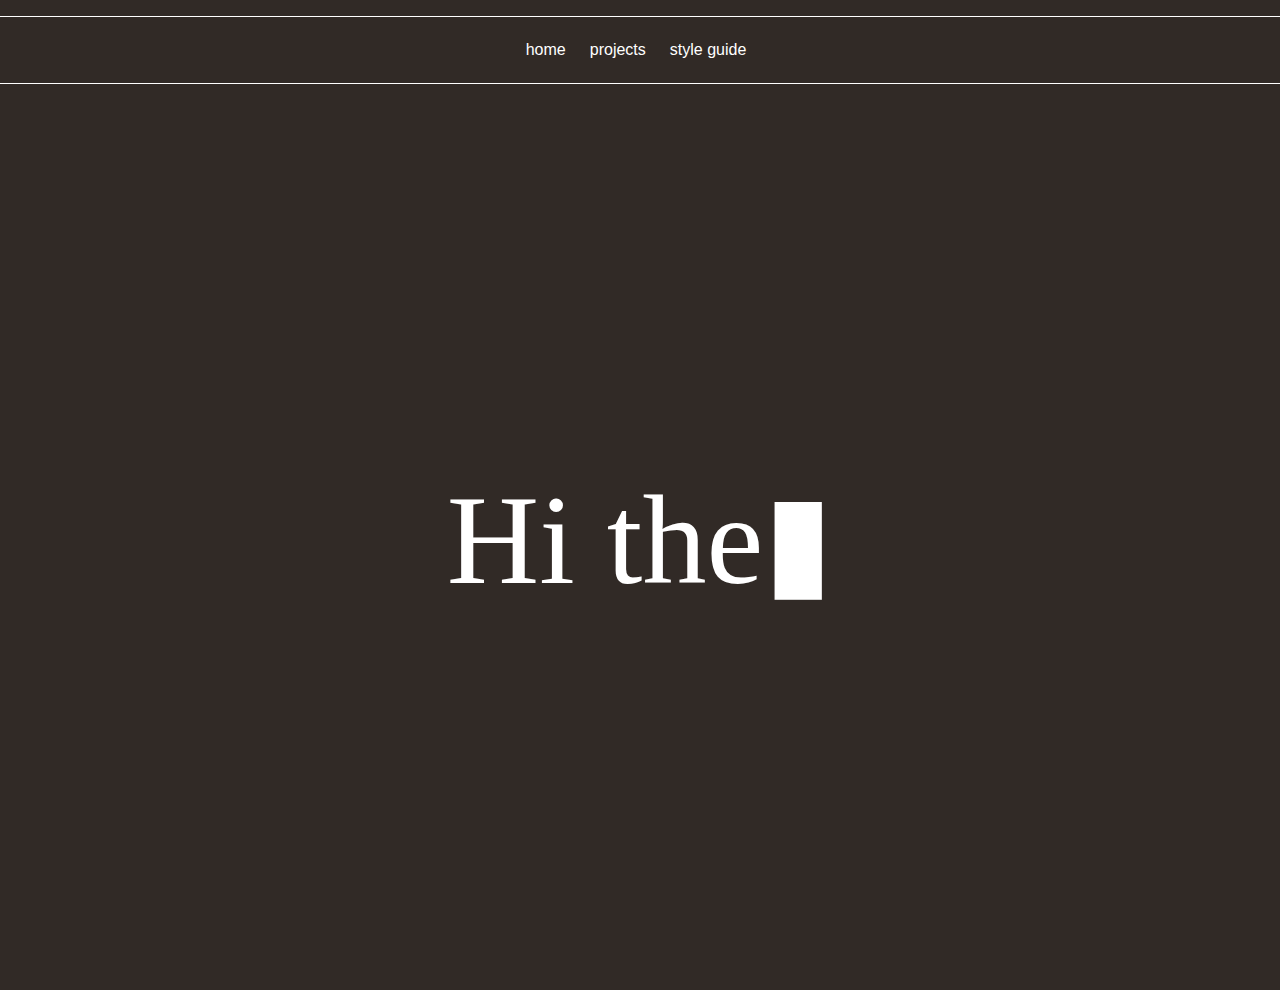
==== html/index.html @ 4c9881a4 "added typewriter animation, img swapping on hover state" ====
<!DOCTYPE html>
<html lang="en">

<head>
    <meta charset="UTF-8">
    <meta name="viewport" content="width=device-width, initial-scale=1.0">
    <title>Elina Mokhammad Portfolio Homepage</title>
    <link href="../css/normalize.css" rel="stylesheet" />
    <link href="../css/main.css" rel="stylesheet" />
    <link href="../css/flexbox.css" rel="stylesheet" />
    <link href="../css/animation.css" rel="stylesheet" />
</head>


<body onload="window.scroll(0, 100)">
    <!-- solution for the body automatic scroll when loading the page was found at : https://stackoverflow.com/questions/11183873/starting-a-page-at-a-certain-scroll-point -->

    <div id="overlay" onclick="removeOverlay()">
        <div id="message">
            <!-- my text here -->
        </div>
    </div>

    <header>
        <nav class=" navbar">
            <!-- menu : home, projects, about me, style guide-->
            <a href="../html/index.html" class=" nav-item block-one">home</a>
            <a href="../html/project.html" class=" nav-item block-three">projects</a>
            <a href="../html/styleguide.html" class="nav-item block-four">style guide</a>
        </nav>
    </header>
    <section id="landing-slide" class="ls">
        <div class="slide-container-1">

            <div class="my-image">
                <!-- have 9 separate images that will form into one cohesive image and will change according to hover state -->
                <!-- fix the sizing because its overflowing on the x axis under a certain viewport size -->

                <div class="photo-row">
                    <img src="../img/homepage_images/339_website_portrait_homepage_01.jpg" alt="" class="hp-img" id="image1" >
                    <img src="../img/homepage_images/339_website_portrait_homepage_02.jpg" alt="" class="hp-img" id="image2" >
                    <img src="../img/homepage_images/339_website_portrait_homepage_03.jpg" alt="" class="hp-img" id="image3" >
                </div>

                <div class="photo-row">
                    <img src="../img/homepage_images/339_website_portrait_homepage_04.jpg" alt="" class="hp-img" id="image4" >
                    <img src="../img/homepage_images/339_website_portrait_homepage_05.jpg" alt="" class="hp-img" id="image5" >
                    <img src="../img/homepage_images/339_website_portrait_homepage_06.jpg" alt="" class="hp-img" id="image6" >
                </div>

                <div class="photo-row">
                    <img src="../img/homepage_images/339_website_portrait_homepage_07.jpg" alt="" class="hp-img" id="image7" >
                    <img src="../img/homepage_images/339_website_portrait_homepage_08.jpg" alt="" class="hp-img" id="image8" >
                    <img src="../img/homepage_images/339_website_portrait_homepage_09.jpg" alt="" class="hp-img" id="image9" >
                </div>

            </div>


            <div class="my-bio">
                <!-- my name, "a little bit about me...", my bio and interests -->
                <h2>Elina Mokhammad</h2>
                <p class="prfc-txt"> a little bit about me...</p>
                <p class="biography">As a passionate photographer, my journey began with a deep desire to create and
                    capture beauty. Drawing inspiration from Vogue's timeless elegance, my unwavering commitment to
                    excellence has turned my passion for beauty photography and retouching into a true calling. Guided
                    by a strong work ethic and meticulous attention to detail, I take joy in bringing out the best in
                    every subject, creating ethereal images that exude the essence of beauty. With a track record of
                    happy clients, I strive to craft visual masterpieces that stand the test of time, earning the trust
                    of those who seek authentic artistry and the beauty of everlasting moments.
                </p>
                <p class="biography">Eager to expand artistic horizons and collaborate with industry professionals to
                    further develop
                    skills and embrace new challenges in the dynamic world of photography.
                </p>

            </div>

        </div>
    </section>

    <section id="second-slide">
        <div class="slide-container-2">


            <div class="my-skills">

            </div>


            <div class="circ-img">

            </div>


        </div>
    </section>

    <section id="third-slide">
        <div class="slide-container-3">
            <!-- have a bunch of images here in a flex box with a title "My Hobbies" -->
        </div>
    </section>

    <section id="footer-slide">
        <div class="footer-container">
            <!-- <div class="logo">

            </div> -->

            <div class="connect-container">
                <!-- linkedin
                pinterest
                instagram
                email (contact form that sends an email) -->
                <div class="icon"><a href="https://www.linkedin.com/in/elinanessar/"><img
                            src="../img/linkedin_339_icon.svg" alt="Icon 1, linkedin"></a></div>
                <div class="icon"><a href="https://www.instagram.com/ammipics/"><img src="../img/instagram_339_icon.svg"
                            alt="Icon 2, instagram"></a></div>
                <div class="icon"><a href="https://www.pinterest.ca/amminessar/"><img
                            src="../img/pinterest_339_icon.svg" alt="Icon 3, pinterest"></a></div>
                <div class="icon"><a href="../html/contact.html"><img src="../img/email_339_icon.svg"
                            alt="Icon 4, email"></a></div>
            </div>
        </div>
    </section>

    <script src="../js/script.js"></script>
    <script src="../js/overlayscreen.js"></script>
    <script src="../js/imgchange.js"></script>
</body>

</html>
---- css/main.css ----
html {
  /* margin:1rem; */
}
body {
  font-family: "Neue Machina", sans-serif;
  font-style: normal;
  font-size: 1rem;
  /* line-height: 2rem; */
  color: white;
  background-color: rgb(49, 42, 38);
}
.body-placement {
  margin: 1rem;
}

h1 {
  font-family: "Voyager", serif;
  font-weight: lighter;
  font-size: 4rem;
}
h2 {
  font-family: "Voyager", serif;
  font-weight: bold;
  font-size: 3rem;
}
h3 {
  font-weight: bold;
}

.img-link {
  width: 400px;
  height: 400px;
  border: 3px solid white;
  padding: 10px;
}
.img-link:hover {
  filter: drop-shadow(3px 3px 10px grey);
  /* box-shadow:grey; */
}
.img-prj {
  width: 400px;
  height: auto;
  border: 3px solid white;
  padding: 10px;
}

a {
  text-decoration: none;
  color: white;
  max-width: 100%;
}
a:hover,
a:focus,
a:active {
  color: burlywood;
}
.in-text-a {
  text-decoration: underline;
}
.nav-item,
.button-nav {
  margin-right: 0.5rem;
  padding: 0.5rem;
  border-radius: 1rem;
}
.nav-item:hover,
.nav-item:focus,
.nav-item:active {
  background-color: rgb(58, 50, 44);
  /* instead of changing background colour, 
    create a small animation like making the letters jump up 
    a bit when the mouse is hovering over the object */
}
.button-nav {
  background-color: rgb(43, 38, 34);
  filter: drop-shadow(2px 2px 2px black);
  transition-property: background-color;
  transition-duration: 0.5s;
}
.button-nav:hover {
  background-color: rgb(58, 50, 44);
  filter: none;
}
input {
  font-family: "Neue Machina", sans-serif;
  font-style: normal;
  font-size: 1rem;
  padding: 0.5rem;
  border: 1px solid rgb(43, 38, 34);
  border-radius: 1rem;
  color: white;
  background-color: rgb(43, 38, 34);
  transition-property: background-color;
  transition-duration: 0.5s;
}
input:hover {
  background-color: rgb(58, 50, 44);
}
label {
  color: burlywood;
  margin-bottom: 1rem;
}
textarea {
  min-height: 5rem;
}
.hz-line {
  margin-top: -1rem;
  border: 1px solid white;
}

.first-page-title {
  margin-top: 4rem;
}
.landing-section {
  margin-bottom: 8rem;
}

.sg-nav-item-2-fb-2 p {
  color: grey;
}
section:not(.ls) {
  margin-top: 5rem;
}
.ls {
  margin-top: 3rem;
}
.element {
  margin-bottom: 3rem;
  background-color: rgb(58, 50, 44);
  padding: 1rem;
  border-radius: 1rem;
}
.element:hover,
.element:focus,
.element:active {
  background-color: rgb(73, 64, 57);
}

.step {
  background-color: rgb(49, 42, 38);
}
.step:hover {
  background-color: rgb(49, 42, 38);
}
figcaption {
  margin-top: 1rem;
}
ol li {
  list-style: inside;
  margin-bottom: 0.5rem;
}
.contact-container {
  margin: 2rem;
  border: 2px solid rgb(73, 64, 57);
  border-radius: 1rem;
  padding: 1rem;
  height: 500px;
}

.form-group {
  margin-bottom: 1rem;
}

.submit-group {
  display: flex;
  justify-content: center;
  width: 100%;
}
.citations-box {
  max-width: 100%;
  line-height: 2rem;
}
.citations-list {
  max-width: 400px;
}
li {
  margin-bottom: 2rem;
}
.text-example-voyager {
  font-family: "Voyager";
}
.text-example-neue {
  font-family: "Neue Machina";
}
.color-box {
  padding: 1rem;
  margin-bottom: 1rem;
  margin-right: 1rem;
  width: 200px;
  height: 200px;
}

.color-box:hover {
  filter: opacity(60%);
}

.hp-img {
  max-width: 40%; /* Ensure images don't exceed their natural size */
  height: auto; /* Keep the aspect ratio when scaling down */
}

.hp-img:hover {
  /* opacity: 40%; */
  /* change this to add slides with text, the same background colour, about myself instead of opacity change */
}

.slide-container-1 {
  max-width: 100%;
}

.my-bio {
  width: 50%;
}
.biography {
  line-height: 2rem;
  width: 80%;
}
.prfc-txt {
  margin-top: 3rem;
  margin-bottom: 0;
  font-size: 0.8rem;
  font-family: Voyager;
  font-style: italic;
}

.icon {
  width: 25%;
  text-align: center;
  color: white;
}

.icon img {
  max-height: 20px;
  max-width: 100%;
}

#overlay {
  background: rgba(0, 0, 0, 0.7); /* Semi-transparent black background */
  position: fixed;
  top: 0;
  left: 0;
  width: 100%;
  height: 100%;
  z-index: 1000; /* Place the overlay above everything else */
  display: flex;
  align-items: center;
  justify-content: center;
}

#message {
  width: 100%;
  height: 100vh;
  background-color: rgb(49, 42, 38);
  display: flex;
  align-items: center;
  justify-content: center;
  font-size: 8rem;
  font-family: "Voyager";
  color: white;
}
@media (max-width: 500px){
  .biography{
    width:100%;
  }
}
@media (max-width: 500px) {
  /* body{
        line-height:1.4rem;
    } */
  h1 {
    font-size: 2.5rem;
  }
  h2 {
    font-size: 2rem;
  }
  .img-link {
    max-width: 200px;
    max-height: 200px;
  }
}
/* For viewport widths over 600px */
@media screen and (min-width: 600px) {
  .my-image {
    width: 50%; /* Set to half of the screen width */
  }
}

@media (max-width: 730px) {
  .citations-box {
    font-size: 0.5rem;
  }
}
---- css/flexbox.css ----
* {
  box-sizing: border-box;
}

.navbar {
  display: flex;
  flex-wrap: wrap;
  /* background-color: rgb(134, 111, 97); */
  padding: 1rem;
  border-top: 1px solid white;
  border-bottom: 1px solid white;
  margin-top: 1rem;
  justify-content: center;
}
.style-guide-nav-flexbox {
  display: flex;
  flex-direction: column;
  flex-wrap: wrap;
  align-content: center;
  /* change align-content to flex-end */
}
.sg-nav-item {
  display: flex;
  flex-direction: row;
  align-items: baseline;
}
.sg-nav-item-1 {
  margin-right: 1rem;
}

.sg-nav-item-2 {
  display: flex;
  flex-direction: column;
  width: 400px;
}
.sg-nav-item-2-fb {
  display: flex;
  flex-direction: column;
  align-items: flex-end;
}
.form-group {
  display: flex;
  flex: wrap;
  flex-direction: column;
}
.color-box-fb {
  display: flex;
  flex-wrap: wrap;
  justify-content: flex-start;
}
.cb-fb-item {
  /* width: 300px;
  height: 200px;
  margin-right: 10px; */
  display: flex;
  flex-direction: column;
  justify-content: center;
  align-items: center;
}

.slide-container-1 {
  display: flex;
  flex-direction:row; /* Stack elements vertically */
  margin-top:1rem;
}
.photo-row {
  display: flex; /* Display images side by side */
  justify-content:flex-start; 
  margin-bottom: 0; /* Add some space between each photo-row */
  width:80%;
  height: 50%;
}
.my-image{
  display:flex;
  flex-direction:column;
  width:50%;
}
.my-bio{
  display:flex;
  flex-direction:column;
  flex:wrap;
}

.connect-container {
  display: flex;
  flex-direction: row;
  justify-content:flex-end;
  align-items: center;
  height: 20%;
  width:50%;
}

.footer-container {
  position: relative;
  bottom: 0;
  left: 0; 
  right: 0; 
  display: flex;
  align-items: center;
  justify-content: center;
  background-color: rgb(58, 50, 44);
  height: 100px;
}

@media (max-width: 500px) { 
  .sg-nav-item-2 {
    width: 200px;
  }
  .sg-nav-item-2-fb {
    align-items: flex-start;
  }
}
@media (max-width: 700px) {
  .my-image{
    width:50%;
  }
  .photo-row{
    width: 100%;
  }
  .slide-container-1{
    flex-direction: column;
    align-items: center;
  }
}
---- css/animation.css ----
span {
  animation: blinker 1s linear infinite;
}

@keyframes blinker {
  50% {
    opacity: 0;
  }
}

/* animation for the blinker */
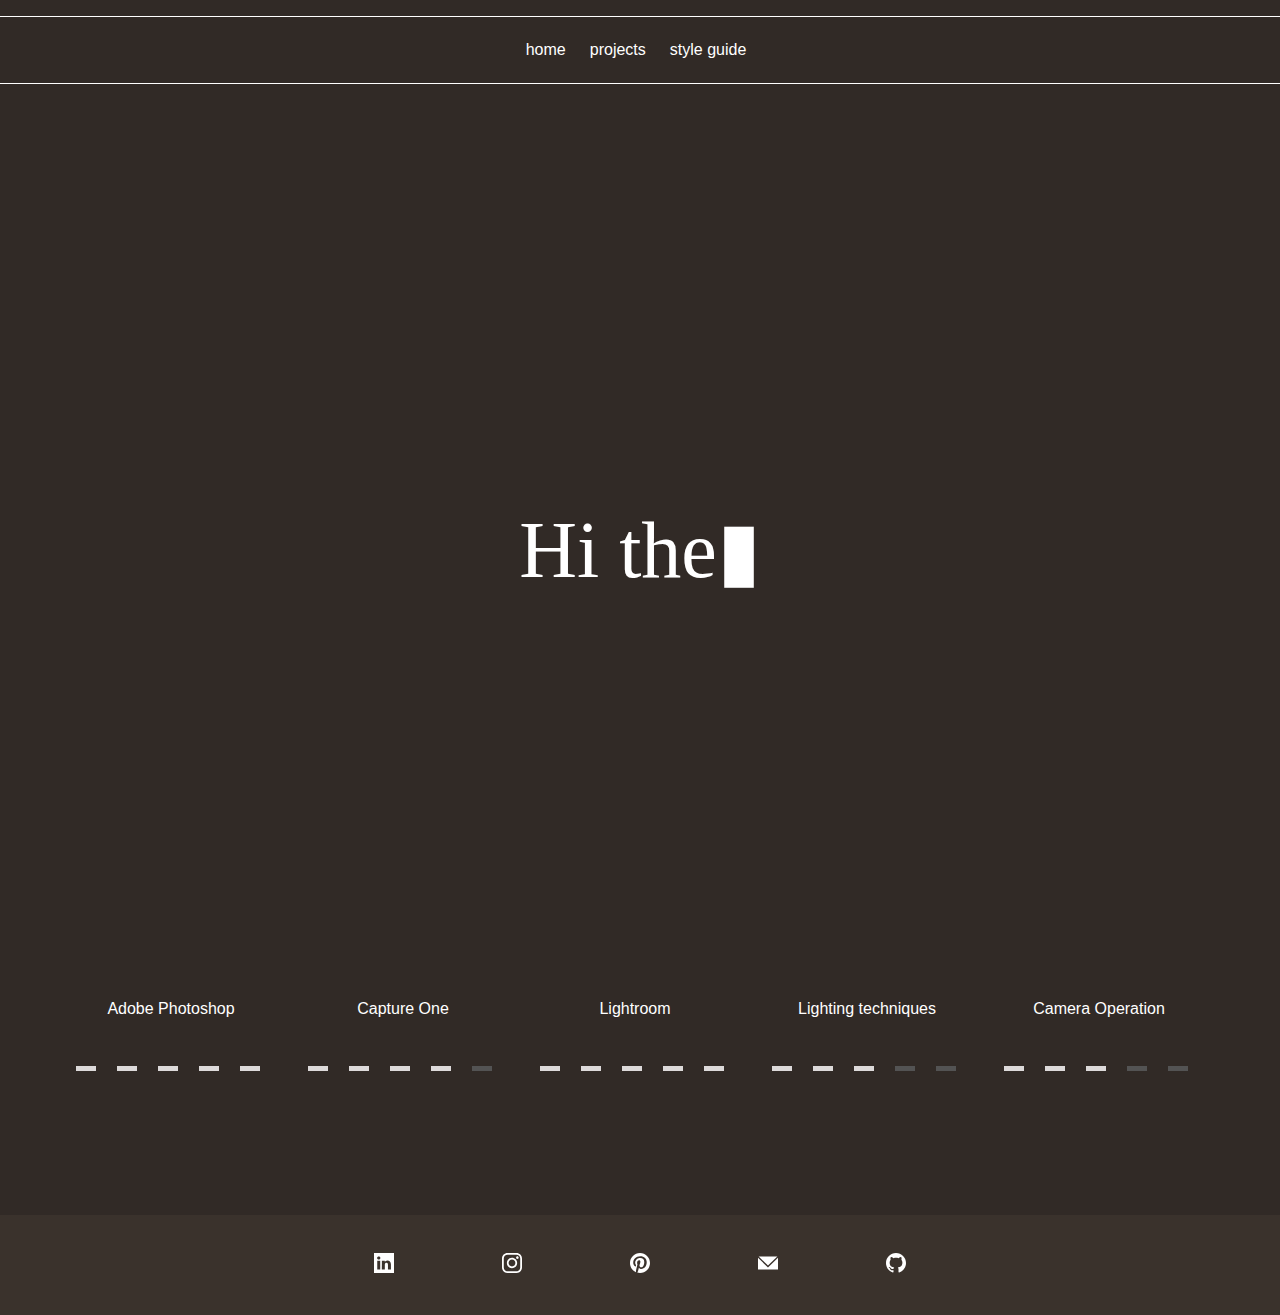
==== commit e231adb7: "added git link, skills section" ====
--- a/html/index.html
+++ b/html/index.html
@@ -37,21 +37,30 @@
                 <!-- fix the sizing because its overflowing on the x axis under a certain viewport size -->
 
                 <div class="photo-row">
-                    <img src="../img/homepage_images/339_website_portrait_homepage_01.jpg" alt="" class="hp-img" id="image1" >
-                    <img src="../img/homepage_images/339_website_portrait_homepage_02.jpg" alt="" class="hp-img" id="image2" >
-                    <img src="../img/homepage_images/339_website_portrait_homepage_03.jpg" alt="" class="hp-img" id="image3" >
+                    <img src="../img/homepage_images/339_website_portrait_homepage_01.jpg" alt="" class="hp-img"
+                        id="image1">
+                    <img src="../img/homepage_images/339_website_portrait_homepage_02.jpg" alt="" class="hp-img"
+                        id="image2">
+                    <img src="../img/homepage_images/339_website_portrait_homepage_03.jpg" alt="" class="hp-img"
+                        id="image3">
                 </div>
 
                 <div class="photo-row">
-                    <img src="../img/homepage_images/339_website_portrait_homepage_04.jpg" alt="" class="hp-img" id="image4" >
-                    <img src="../img/homepage_images/339_website_portrait_homepage_05.jpg" alt="" class="hp-img" id="image5" >
-                    <img src="../img/homepage_images/339_website_portrait_homepage_06.jpg" alt="" class="hp-img" id="image6" >
+                    <img src="../img/homepage_images/339_website_portrait_homepage_04.jpg" alt="" class="hp-img"
+                        id="image4">
+                    <img src="../img/homepage_images/339_website_portrait_homepage_05.jpg" alt="" class="hp-img"
+                        id="image5">
+                    <img src="../img/homepage_images/339_website_portrait_homepage_06.jpg" alt="" class="hp-img"
+                        id="image6">
                 </div>
 
                 <div class="photo-row">
-                    <img src="../img/homepage_images/339_website_portrait_homepage_07.jpg" alt="" class="hp-img" id="image7" >
-                    <img src="../img/homepage_images/339_website_portrait_homepage_08.jpg" alt="" class="hp-img" id="image8" >
-                    <img src="../img/homepage_images/339_website_portrait_homepage_09.jpg" alt="" class="hp-img" id="image9" >
+                    <img src="../img/homepage_images/339_website_portrait_homepage_07.jpg" alt="" class="hp-img"
+                        id="image7">
+                    <img src="../img/homepage_images/339_website_portrait_homepage_08.jpg" alt="" class="hp-img"
+                        id="image8">
+                    <img src="../img/homepage_images/339_website_portrait_homepage_09.jpg" alt="" class="hp-img"
+                        id="image9">
                 </div>
 
             </div>
@@ -80,18 +89,63 @@
     </section>
 
     <section id="second-slide">
+        <h2>WHAT ABOUT MY SKILLS?</h2>
         <div class="slide-container-2">
 
-
             <div class="my-skills">
-
+                <div class="skill-fb">
+                    <div class="skill">
+                        <p>Adobe Photoshop</p>
+                        <div class="rectangles">
+                            <div class="rectangle skill-level"></div>
+                            <div class="rectangle skill-level"></div>
+                            <div class="rectangle skill-level"></div>
+                            <div class="rectangle skill-level"></div>
+                            <div class="rectangle last-rect skill-level"></div>
+                        </div>
+                    </div>
+                    <div class="skill">
+                        <p>Capture One</p>
+                        <div class="rectangles">
+                            <div class="rectangle skill-level"></div>
+                            <div class="rectangle skill-level"></div>
+                            <div class="rectangle skill-level"></div>
+                            <div class="rectangle skill-level"></div>
+                            <div class="rectangle last-rect"></div>
+                        </div>
+                    </div>
+                    <div class="skill">
+                        <p>Lightroom</p>
+                        <div class="rectangles">
+                            <div class="rectangle skill-level"></div>
+                            <div class="rectangle skill-level"></div>
+                            <div class="rectangle skill-level"></div>
+                            <div class="rectangle skill-level"></div>
+                            <div class="rectangle last-rect skill-level"></div>
+                        </div>
+                    </div>
+                    <div class="skill">
+                        <p>Lighting techniques</p>
+                        <div class="rectangles">
+                            <div class="rectangle skill-level"></div>
+                            <div class="rectangle skill-level"></div>
+                            <div class="rectangle skill-level"></div>
+                            <div class="rectangle"></div>
+                            <div class="rectangle last-rect"></div>
+                        </div>
+                    </div>
+                    <div class="skill">
+                        <p>Camera Operation</p>
+                        <div class="rectangles">
+                            <div class="rectangle skill-level"></div>
+                            <div class="rectangle skill-level"></div>
+                            <div class="rectangle skill-level"></div>
+                            <div class="rectangle"></div>
+                            <div class="rectangle last-rect"></div>
+                        </div>
+                    </div>
+                </div>
             </div>
-
-
-            <div class="circ-img">
-
-            </div>
-
 
         </div>
     </section>
@@ -121,6 +175,8 @@
                             src="../img/pinterest_339_icon.svg" alt="Icon 3, pinterest"></a></div>
                 <div class="icon"><a href="../html/contact.html"><img src="../img/email_339_icon.svg"
                             alt="Icon 4, email"></a></div>
+                <div class="icon"><a href="https://github.com/elinanessar/P03_IAT339_ElinaMokhammad"><img src="../img/github.svg"
+                            alt="Icon 5, github link to my repository"></a></div>
             </div>
         </div>
     </section>
--- a/css/main.css
+++ b/css/main.css
@@ -254,13 +254,39 @@
   display: flex;
   align-items: center;
   justify-content: center;
-  font-size: 8rem;
+  font-size: 5rem;
   font-family: "Voyager";
   color: white;
 }
-@media (max-width: 500px){
-  .biography{
-    width:100%;
+
+.skill p {
+  margin-right: 10px;
+  flex-shrink: 0; /* Prevent text from shrinking */
+}
+.rectangle {
+  width: 20px;
+  height: 5px;
+  background-color: rgb(83, 83, 83);
+  margin-right: 5px;
+  margin-top:2rem;
+  margin-bottom: 2rem;
+  margin-left:1rem;
+}
+
+.last-rect{
+  margin-right:2rem;
+}
+
+#second-slide h2{
+  margin-left:2rem;
+}
+
+.skill-level{
+  background-color: rgb(221, 218, 218);
+}
+@media (max-width: 500px) {
+  .biography {
+    width: 100%;
   }
 }
 @media (max-width: 500px) {
@@ -289,4 +315,7 @@
   .citations-box {
     font-size: 0.5rem;
   }
-}
+  body {
+    font-size: 0.75rem;
+  }
+}
--- a/css/flexbox.css
+++ b/css/flexbox.css
@@ -102,6 +102,35 @@
   height: 100px;
 }
 
+.slide-container-2 {
+  display: flex;
+  justify-content: center;
+}
+
+.my-skills {
+  display: flex;
+  flex-direction: column;
+  align-items: center;
+}
+
+ .skill-fb{
+   display: flex;
+   flex-direction: row;
+   align-items: flex-start;
+ }
+
+ .skill {
+  display: flex;
+  align-items: center;
+  margin-bottom: 2rem;
+  flex-direction: column;
+}
+
+.rectangles {
+  display: flex;
+  align-items: center;
+  flex-grow: 1; /* Align rectangles vertically */
+}
 @media (max-width: 500px) { 
   .sg-nav-item-2 {
     width: 200px;
@@ -122,3 +151,9 @@
     align-items: center;
   }
 }
+
+@media (max-width: 1200px){
+  .skill-fb{
+    flex-direction: column;
+  }
+}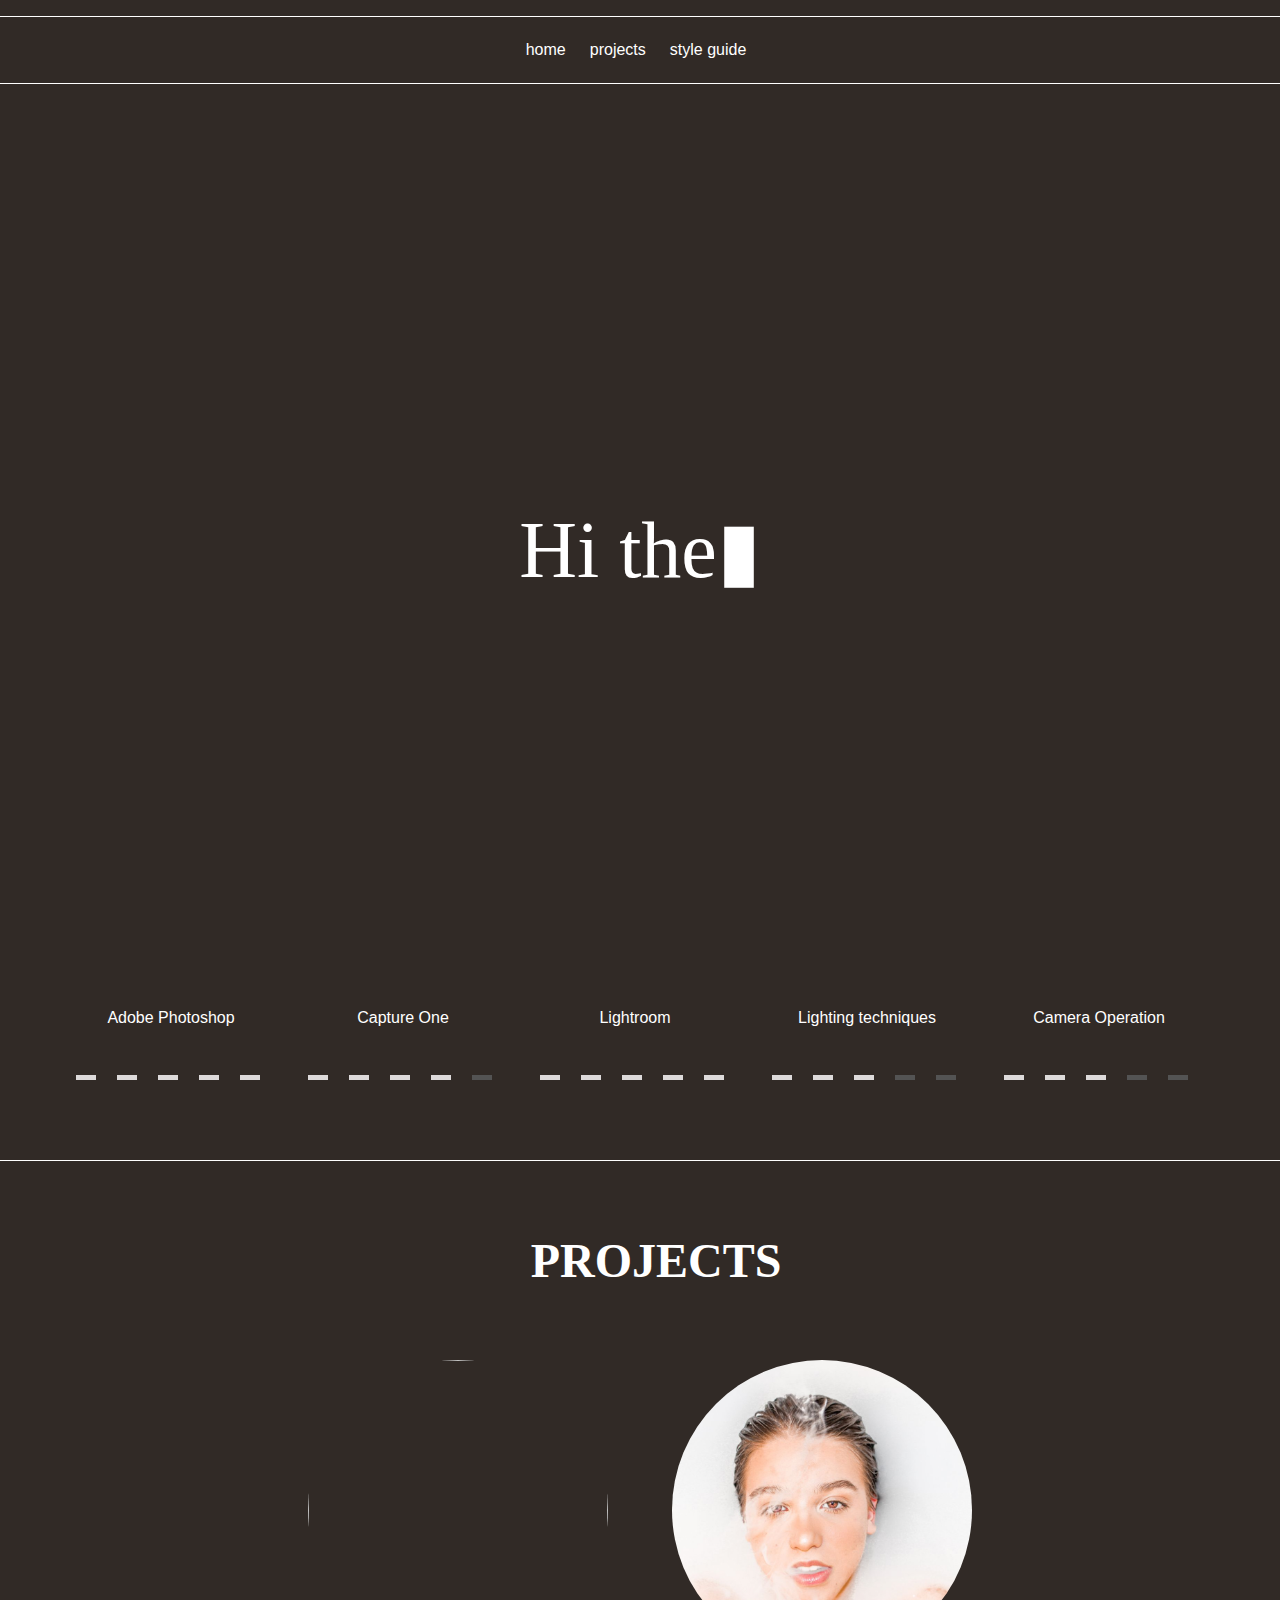
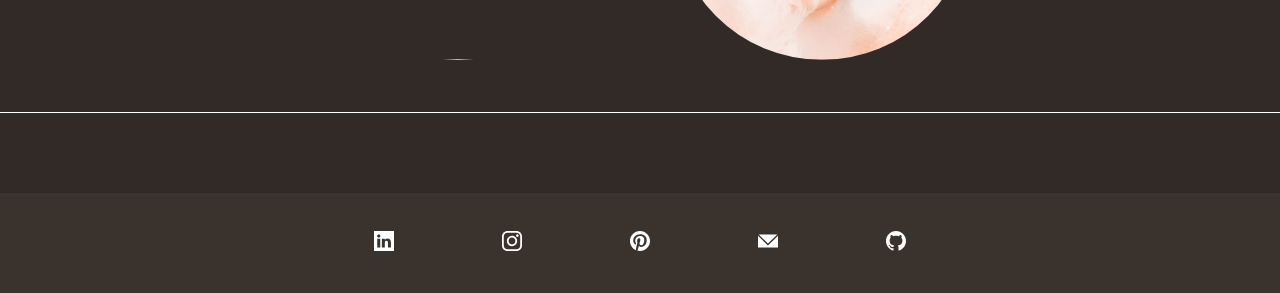
==== commit 86fee8fb: "ddm" ====
--- a/html/index.html
+++ b/html/index.html
@@ -88,7 +88,7 @@
         </div>
     </section>
 
-    <section id="second-slide">
+    <section id="second-slide" class="ls">
         <h2>WHAT ABOUT MY SKILLS?</h2>
         <div class="slide-container-2">
 
@@ -150,9 +150,13 @@
         </div>
     </section>
 
-    <section id="third-slide">
+    <section id="third-slide" class="ls">
         <div class="slide-container-3">
-            <!-- have a bunch of images here in a flex box with a title "My Hobbies" -->
+            <h2>PROJECTS</h2>
+            <div class="image-container">
+                <a href="../html/project.html"><img src="../img/sabina6.jpg" alt="" class="hp-img-prj"></a>
+                <a href="../html/project2.html"><img src="../img/Milk bath pt2.jpeg" alt="" class="hp-img-prj"></a>
+            </div>
         </div>
     </section>
 
@@ -175,8 +179,8 @@
                             src="../img/pinterest_339_icon.svg" alt="Icon 3, pinterest"></a></div>
                 <div class="icon"><a href="../html/contact.html"><img src="../img/email_339_icon.svg"
                             alt="Icon 4, email"></a></div>
-                <div class="icon"><a href="https://github.com/elinanessar/P03_IAT339_ElinaMokhammad"><img src="../img/github.svg"
-                            alt="Icon 5, github link to my repository"></a></div>
+                <div class="icon"><a href="https://github.com/elinanessar/P03_IAT339_ElinaMokhammad"><img
+                            src="../img/github.svg" alt="Icon 5, github link to my repository"></a></div>
             </div>
         </div>
     </section>
--- a/css/main.css
+++ b/css/main.css
@@ -268,22 +268,97 @@
   height: 5px;
   background-color: rgb(83, 83, 83);
   margin-right: 5px;
-  margin-top:2rem;
+  margin-top: 2rem;
   margin-bottom: 2rem;
-  margin-left:1rem;
-}
-
-.last-rect{
-  margin-right:2rem;
-}
-
-#second-slide h2{
-  margin-left:2rem;
-}
-
-.skill-level{
+  margin-left: 1rem;
+}
+
+.last-rect {
+  margin-right: 2rem;
+}
+
+#second-slide h2 {
+  margin-left: 2rem;
+}
+
+#third-slide h2 {
+  margin-left: 2rem;
+}
+
+.skill-level {
   background-color: rgb(221, 218, 218);
 }
+
+.ls {
+  display: flex;
+  flex-wrap: wrap;
+  /* background-color: rgb(134, 111, 97); */
+  padding: 1rem;
+  border-bottom: 1px solid white;
+  margin-top: 1rem;
+  justify-content: center;
+}
+
+.slide-container-3 {
+  text-align: center;
+}
+.hp-img-prj {
+  width: 300px;
+  height: 300px;
+  border-radius: 50%;
+  object-fit: cover;
+  margin: 2rem;
+}
+
+.hp-img-prj:hover {
+  opacity: 70%;
+  filter: drop-shadow(3px 3px 10px grey);
+}
+
+.projects-dropdown {
+  position: absolute;
+  top: 100%;
+  left: 0;
+  background-color: white;
+  border: 1px solid #ccc;
+  padding: 10px;
+  box-shadow: 0 2px 4px rgba(0, 0, 0, 0.1);
+  display: none;
+}
+
+.projects-dropdown {
+  position: absolute;
+  top: 100%;
+  left: 0;
+  background-color: white;
+  border: 1px solid #ccc;
+  padding: 10px;
+  box-shadow: 0 2px 4px rgba(0, 0, 0, 0.1);
+  display: none;
+  z-index: 1;
+}
+
+.nav-item:hover .projects-dropdown {
+  display: block;
+}
+
+.popup-option {
+  display: block;
+  text-decoration: none;
+  color: #333;
+  margin: 5px 0;
+}
+/* .dropdown:hover .projects-dropdown {
+  display: block;
+}
+
+.popup-option {
+  display: block;
+  text-decoration: none;
+  color: #333;
+  margin: 5px 0;
+} */
+
 @media (max-width: 500px) {
   .biography {
     width: 100%;
@@ -304,6 +379,9 @@
     max-height: 200px;
   }
 }
+
+
+
 /* For viewport widths over 600px */
 @media screen and (min-width: 600px) {
   .my-image {
--- a/css/flexbox.css
+++ b/css/flexbox.css
@@ -131,6 +131,18 @@
   align-items: center;
   flex-grow: 1; /* Align rectangles vertically */
 }
+
+.image-container {
+  display: flex;
+  justify-content: center;
+  flex-wrap: wrap;
+}
+
+.dropdown {
+  position: relative;
+}
+
+
 @media (max-width: 500px) { 
   .sg-nav-item-2 {
     width: 200px;
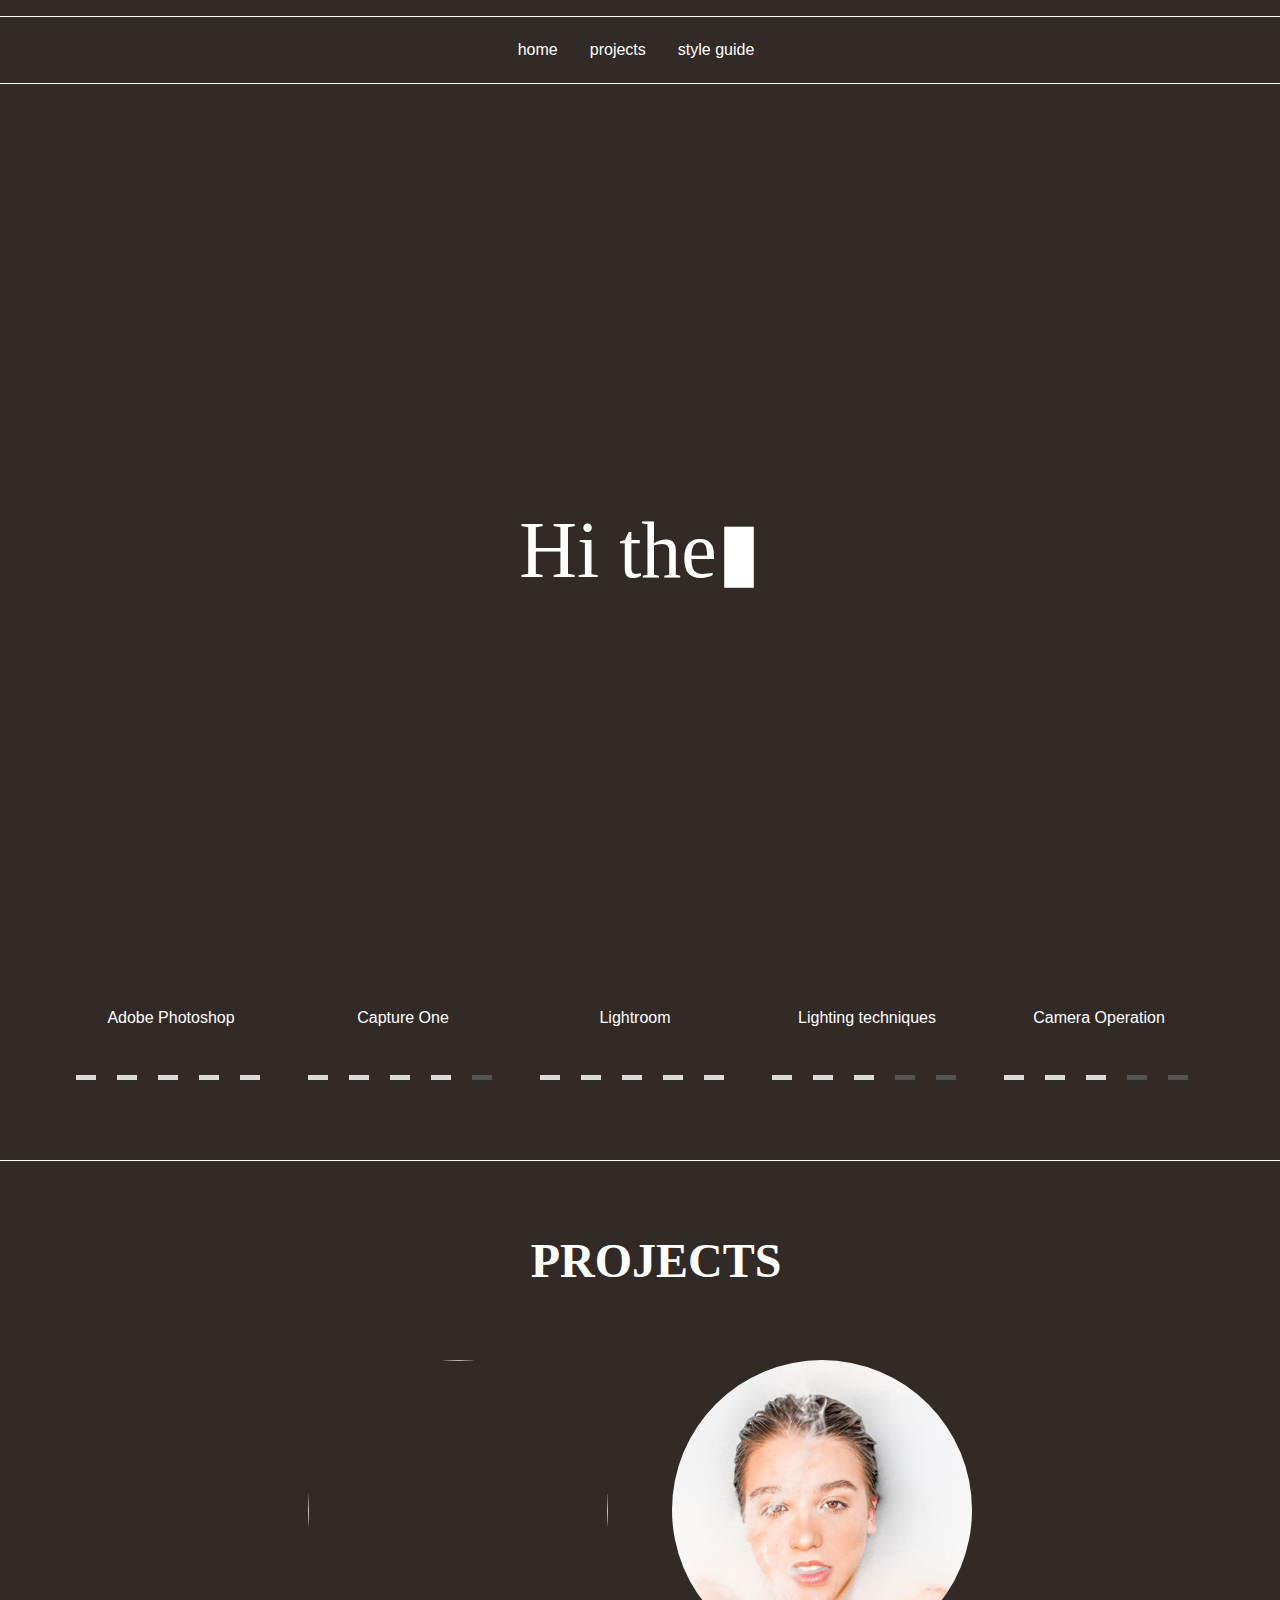
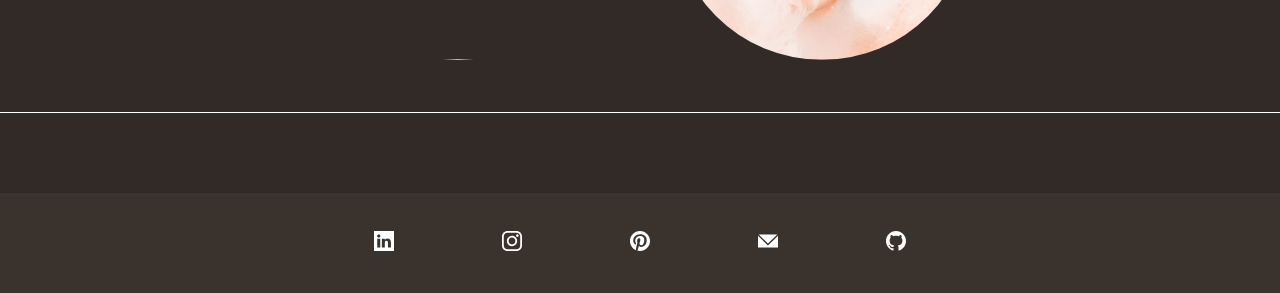
==== commit b55cb6dc: "fixed style guide, added dropdown menu" ====
--- a/html/index.html
+++ b/html/index.html
@@ -25,7 +25,12 @@
         <nav class=" navbar">
             <!-- menu : home, projects, about me, style guide-->
             <a href="../html/index.html" class=" nav-item block-one">home</a>
-            <a href="../html/project.html" class=" nav-item block-three">projects</a>
+            <div class="dropdown"><a href="../html/project.html" class=" nav-item block-one dropbtn">projects</a>
+                <div class="dropdown-content">
+                    <a href="../html/project.html">project 1</a>
+                    <a href="../html/project2.html">project 2</a>
+                </div>
+            </div>
             <a href="../html/styleguide.html" class="nav-item block-four">style guide</a>
         </nav>
     </header>
--- a/css/main.css
+++ b/css/main.css
@@ -67,9 +67,6 @@
 .nav-item:focus,
 .nav-item:active {
   background-color: rgb(58, 50, 44);
-  /* instead of changing background colour, 
-    create a small animation like making the letters jump up 
-    a bit when the mouse is hovering over the object */
 }
 .button-nav {
   background-color: rgb(43, 38, 34);
@@ -315,49 +312,45 @@
   filter: drop-shadow(3px 3px 10px grey);
 }
 
-.projects-dropdown {
+.dropdown {
+  padding: 0.5rem;
+}
+
+.dropbtn {
+  border: none;
+}
+
+.dropdown-content {
+  display: none;
   position: absolute;
-  top: 100%;
-  left: 0;
-  background-color: white;
-  border: 1px solid #ccc;
-  padding: 10px;
-  box-shadow: 0 2px 4px rgba(0, 0, 0, 0.1);
-  display: none;
-}
-
-.projects-dropdown {
-  position: absolute;
-  top: 100%;
-  left: 0;
-  background-color: white;
-  border: 1px solid #ccc;
-  padding: 10px;
-  box-shadow: 0 2px 4px rgba(0, 0, 0, 0.1);
-  display: none;
+  background-color: #f1f1f1;
+  min-width: 160px;
+  box-shadow: 0px 8px 16px 0px rgba(0, 0, 0, 0.2);
   z-index: 1;
 }
 
-.nav-item:hover .projects-dropdown {
+.dropdown-content a {
+  color: black;
+  padding: 12px 16px;
+  text-decoration: none;
   display: block;
 }
 
-.popup-option {
+/* Change color of dropdown links on hover */
+.dropdown-content a:hover {
+  background-color: #ddd;
+}
+
+/* Show the dropdown menu on hover */
+.dropdown:hover .dropdown-content {
   display: block;
-  text-decoration: none;
-  color: #333;
-  margin: 5px 0;
-}
-/* .dropdown:hover .projects-dropdown {
-  display: block;
-}
-
-.popup-option {
-  display: block;
-  text-decoration: none;
-  color: #333;
-  margin: 5px 0;
-} */
+}
+
+/* Change the background color of the dropdown button when the dropdown content is shown */
+.dropdown:hover .dropbtn {
+  background-color: rgb(58, 50, 44);
+  color: burlywood;
+}
 
 @media (max-width: 500px) {
   .biography {
@@ -380,8 +373,6 @@
   }
 }
 
-
-
 /* For viewport widths over 600px */
 @media screen and (min-width: 600px) {
   .my-image {
--- a/css/flexbox.css
+++ b/css/flexbox.css
@@ -138,11 +138,6 @@
   flex-wrap: wrap;
 }
 
-.dropdown {
-  position: relative;
-}
-
-
 @media (max-width: 500px) { 
   .sg-nav-item-2 {
     width: 200px;
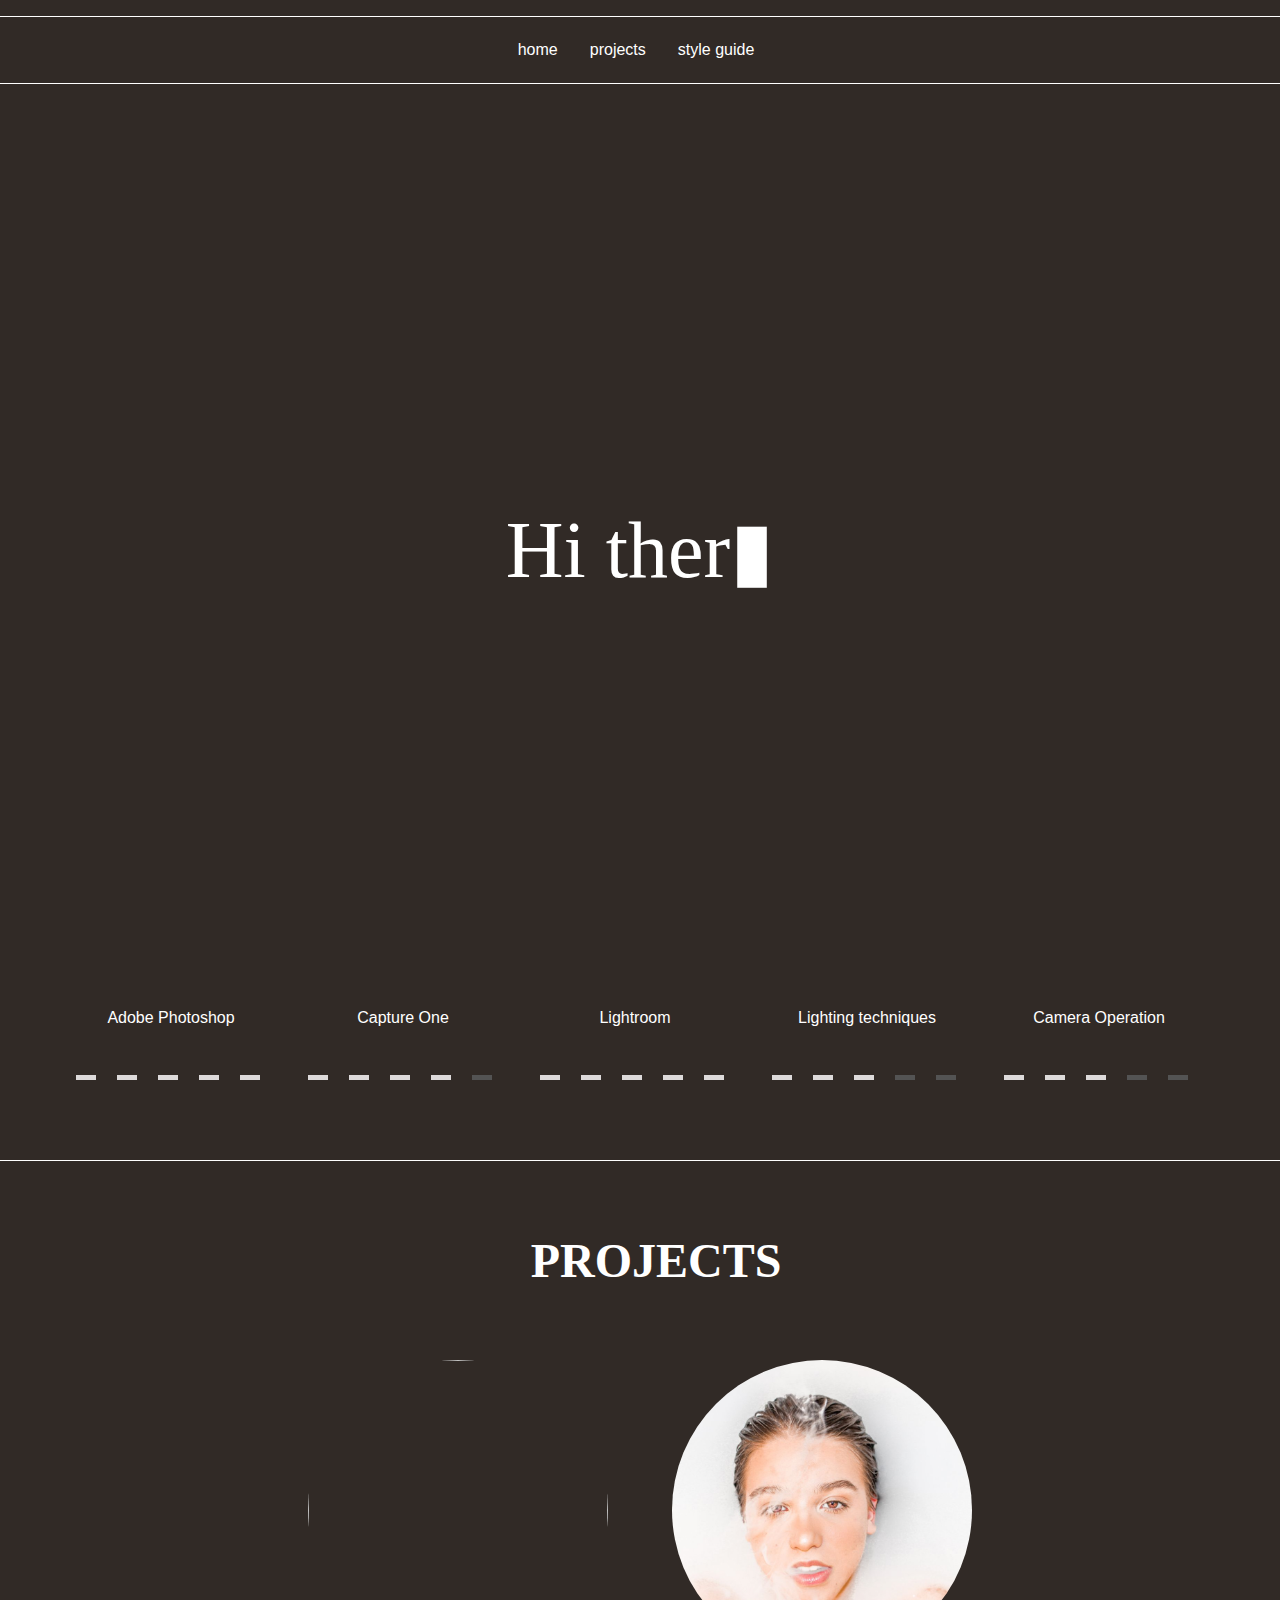
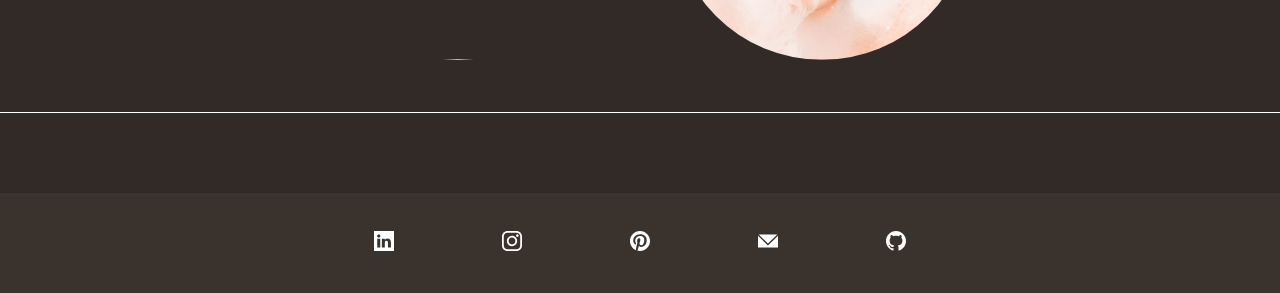
==== commit 6f1314b3: "consistent page elements everywhere" ====
--- a/html/index.html
+++ b/html/index.html
@@ -167,10 +167,6 @@
 
     <section id="footer-slide">
         <div class="footer-container">
-            <!-- <div class="logo">
-
-            </div> -->
-
             <div class="connect-container">
                 <!-- linkedin
                 pinterest
@@ -193,6 +189,8 @@
     <script src="../js/script.js"></script>
     <script src="../js/overlayscreen.js"></script>
     <script src="../js/imgchange.js"></script>
+    <button onclick="topFunction()" id="myBtn" title="Go to top">Top</button>
+    <script src="../js/backtotop.js"></script>
 </body>
 
 </html>--- a/css/main.css
+++ b/css/main.css
@@ -336,31 +336,43 @@
   display: block;
 }
 
-/* Change color of dropdown links on hover */
 .dropdown-content a:hover {
   background-color: #ddd;
 }
 
-/* Show the dropdown menu on hover */
 .dropdown:hover .dropdown-content {
   display: block;
 }
 
-/* Change the background color of the dropdown button when the dropdown content is shown */
 .dropdown:hover .dropbtn {
   background-color: rgb(58, 50, 44);
   color: burlywood;
 }
 
+#myBtn {
+  display: none; /* Hidden by default */
+  position: fixed; /* Fixed/sticky position */
+  bottom: 20px; /* Place the button at the bottom of the page */
+  right: 30px; /* Place the button 30px from the right */
+  z-index: 99; /* Make sure it does not overlap */
+  border: none; /* Remove borders */
+  outline: none; /* Remove outline */
+  background-color: rgb(73, 64, 57); /* Set a background color */
+  color: white; /* Text color */
+  cursor: pointer; /* Add a mouse pointer on hover */
+  padding: 15px; /* Some padding */
+  border-radius: 10px; /* Rounded corners */
+  font-size: 18px; /* Increase font size */
+}
+
+#myBtn:hover {
+  background-color: #555; /* Add a dark-grey background on hover */
+}
+#landing-slide h2{
+  margin-left:1rem;
+}
+
 @media (max-width: 500px) {
-  .biography {
-    width: 100%;
-  }
-}
-@media (max-width: 500px) {
-  /* body{
-        line-height:1.4rem;
-    } */
   h1 {
     font-size: 2.5rem;
   }
@@ -370,6 +382,13 @@
   .img-link {
     max-width: 200px;
     max-height: 200px;
+  }
+  .img-prj {
+    max-width:200px;
+    max-height:auto;
+  }
+  .biography {
+    width: 100%;
   }
 }
 
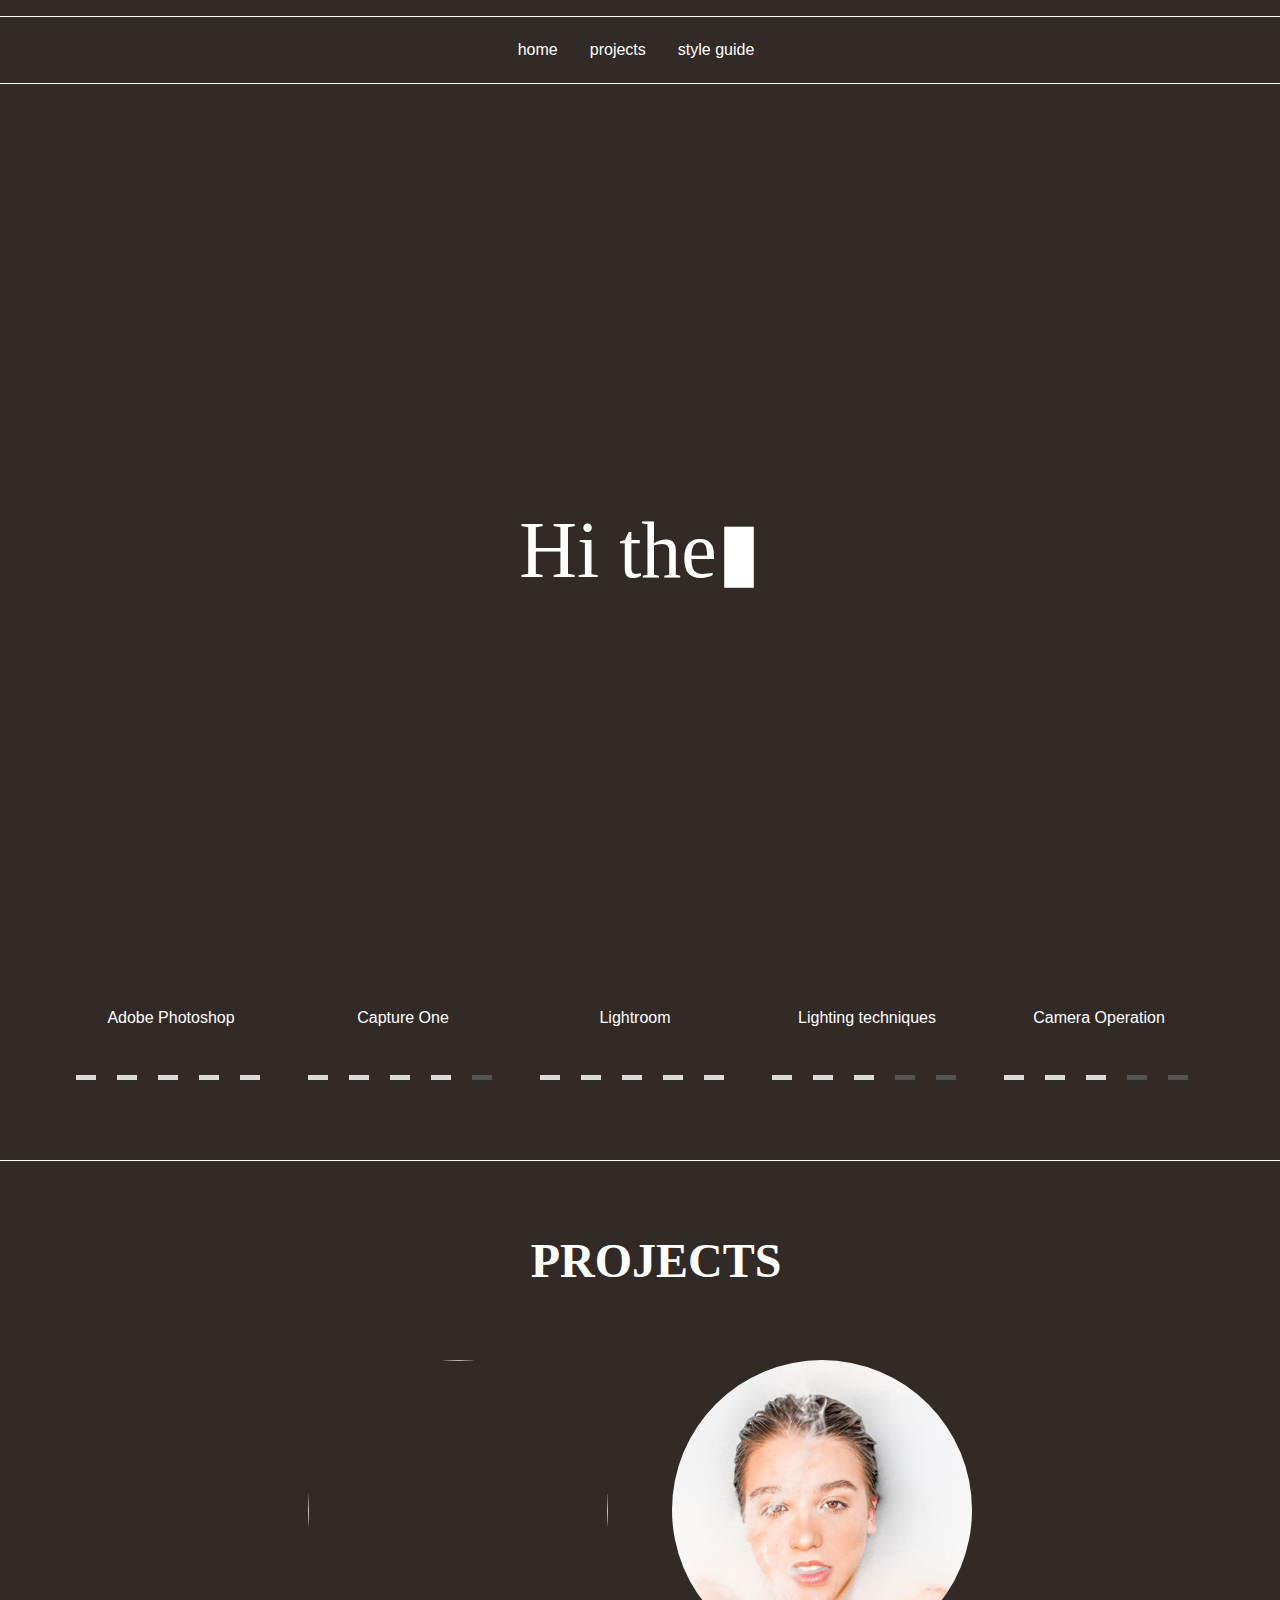
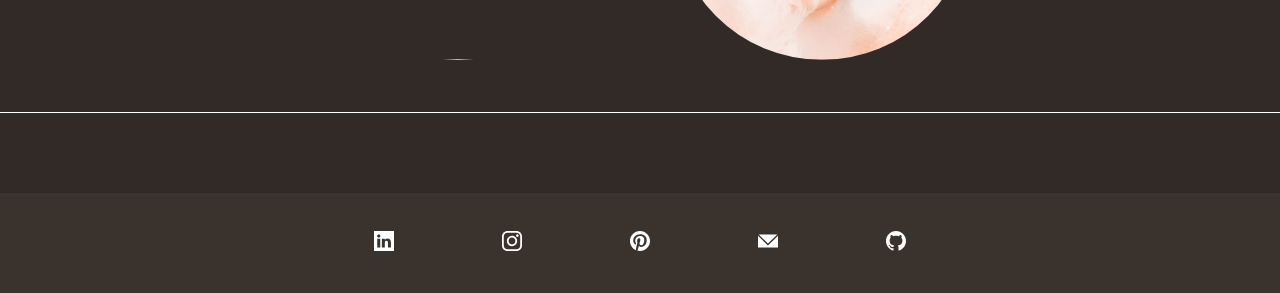
==== commit 8da21901: "added citation" ====
--- a/html/index.html
+++ b/html/index.html
@@ -189,7 +189,8 @@
     <script src="../js/script.js"></script>
     <script src="../js/overlayscreen.js"></script>
     <script src="../js/imgchange.js"></script>
-    <button onclick="topFunction()" id="myBtn" title="Go to top">Top</button>
+    <button onclick="topFunction()" id="myBtn" title="Go to top">Top</button> 
+    <!-- code from:https://www.w3schools.com/howto/howto_js_scroll_to_top.asp -->
     <script src="../js/backtotop.js"></script>
 </body>
 
